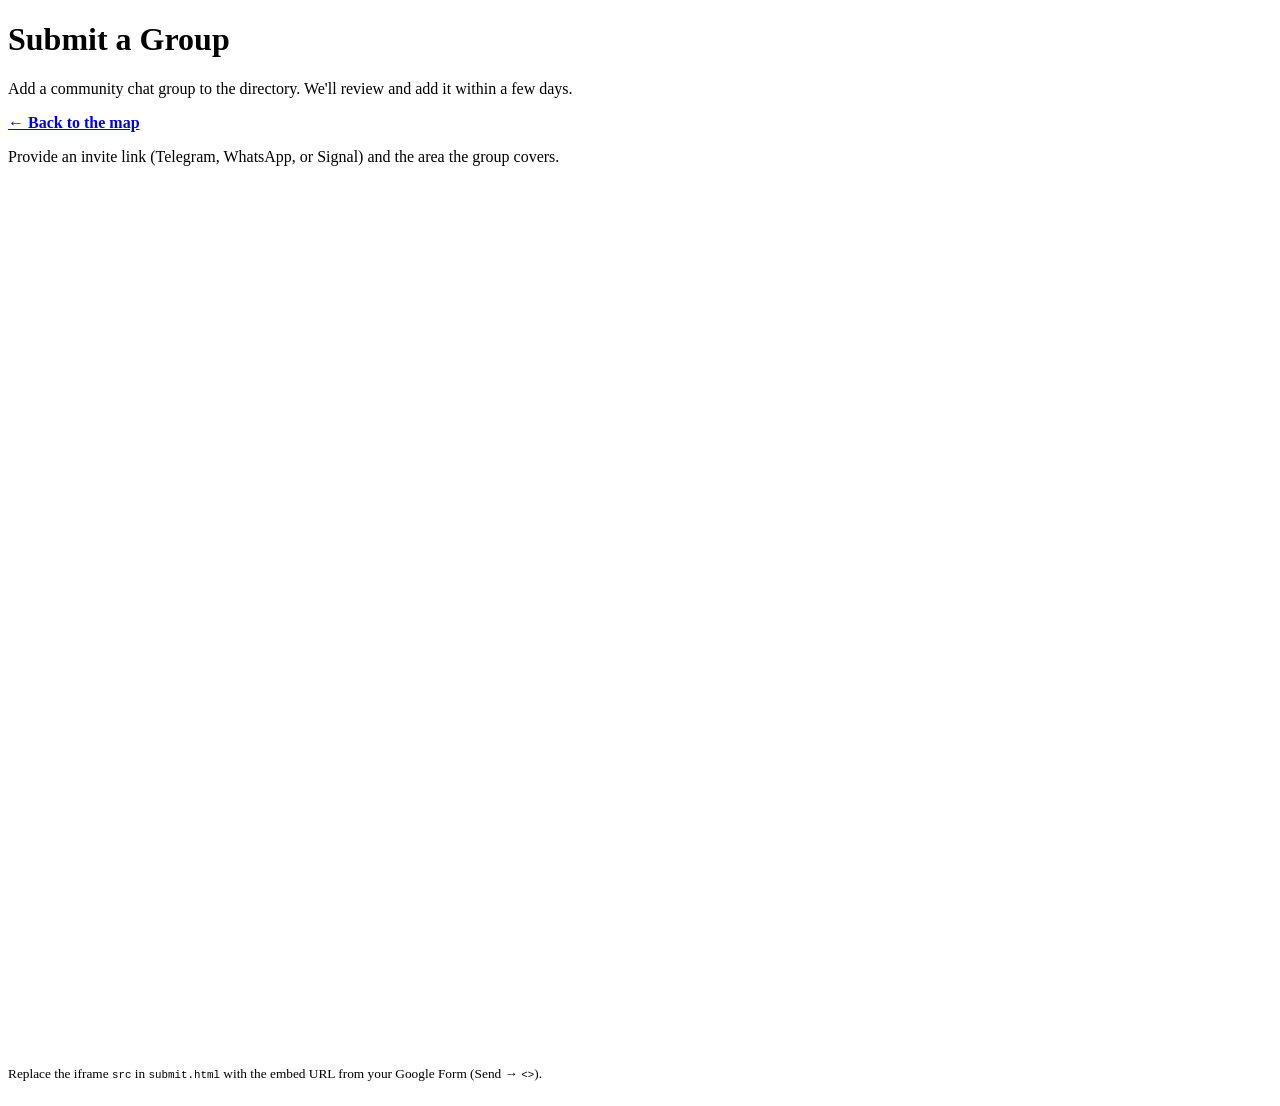
==== submit.html @ 35712289 "Initial commit: SharedPot static directory" ====
<!DOCTYPE html>
<html lang="en">
<head>
  <meta charset="UTF-8">
  <meta name="viewport" content="width=device-width, initial-scale=1.0">
  <title>Submit a Group · SharedPot</title>
  <link rel="stylesheet" href="https://cdn.simplecss.org/simple.min.css">
  <link rel="stylesheet" href="styles.css">
</head>
<body>
  <header>
    <h1>Submit a Group</h1>
    <p>Add a community chat group to the directory. We'll review and add it within a few days.</p>
    <nav><a href="index.html">&larr; Back to the map</a></nav>
  </header>

  <main>
    <p>Provide an invite link (Telegram, WhatsApp, or Signal) and the area the group covers.</p>
    <iframe
      src="https://docs.google.com/forms/d/e/REPLACE_WITH_YOUR_FORM_ID/viewform?embedded=true"
      width="100%"
      height="900"
      frameborder="0"
      title="Submit a community group">
      Loading&hellip;
    </iframe>
    <p><small>Replace the iframe <code>src</code> in <code>submit.html</code> with the embed URL from your Google Form (Send &rarr; <code>&lt;&gt;</code>).</small></p>
  </main>
</body>
</html>
---- styles.css ----
:root {
  --tg: #229ED9;
  --wa: #25D366;
  --sg: #3A76F0;
}

body { max-width: 1100px; }
header nav a { font-weight: 600; }

#controls {
  display: flex;
  flex-wrap: wrap;
  gap: 0.5rem;
  align-items: center;
  margin-bottom: 1rem;
}
#controls input[type="search"] { flex: 1 1 220px; }
#status {
  width: 100%;
  margin: 0;
  min-height: 1.2em;
  opacity: 0.75;
  font-size: 0.9rem;
}

main {
  display: grid;
  grid-template-columns: 1fr;
  gap: 1rem;
}
@media (min-width: 800px) {
  main { grid-template-columns: 3fr 2fr; }
}

#map {
  height: 60vh;
  min-height: 360px;
  border-radius: 0.5rem;
  z-index: 0;
}

#group-list {
  list-style: none;
  padding: 0;
  margin: 0;
  max-height: 60vh;
  overflow-y: auto;
  display: flex;
  flex-direction: column;
  gap: 0.5rem;
}
#group-list li {
  padding: 0.75rem;
  border: 1px solid var(--border, #ddd);
  border-radius: 0.5rem;
  background: var(--accent-bg, #fff);
  cursor: pointer;
  display: flex;
  flex-direction: column;
  gap: 0.4rem;
}
#group-list li:hover,
#group-list li.active {
  border-color: var(--accent, #1976d2);
}
#group-list li .row {
  display: flex;
  justify-content: space-between;
  align-items: baseline;
  gap: 0.5rem;
}
#group-list li h3 { margin: 0; font-size: 1rem; }
#group-list li p { margin: 0; font-size: 0.9rem; opacity: 0.85; }
#group-list li .distance { font-size: 0.8rem; opacity: 0.7; white-space: nowrap; }
#group-list li .address { font-size: 0.8rem; opacity: 0.7; }

.badge {
  display: inline-block;
  font-size: 0.75rem;
  font-weight: 600;
  color: white;
  padding: 0.1rem 0.5rem;
  border-radius: 999px;
  text-transform: capitalize;
}
.badge.telegram { background: var(--tg); }
.badge.whatsapp { background: var(--wa); }
.badge.signal { background: var(--sg); }

.join-link {
  align-self: flex-start;
  font-size: 0.85rem;
  font-weight: 600;
  text-decoration: none;
  padding: 0.3rem 0.6rem;
  border-radius: 0.25rem;
  background: var(--accent, #1976d2);
  color: white;
}
.join-link:hover { opacity: 0.9; }
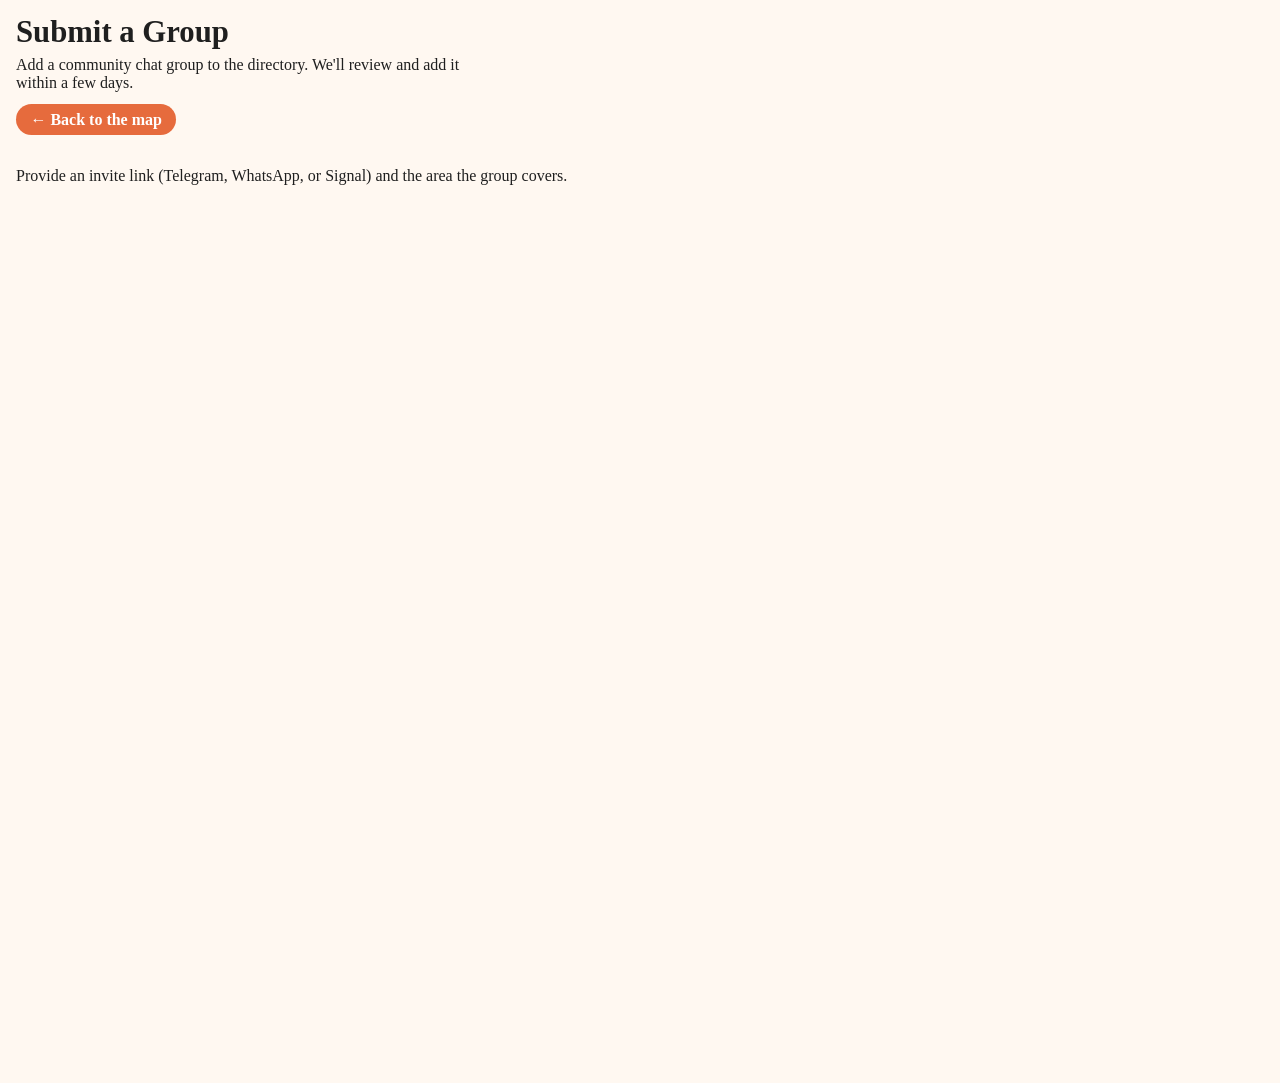
==== commit 9d48ad61: "Wire up real Google Form for cooking-circle submissions" ====
--- a/submit.html
+++ b/submit.html
@@ -17,14 +17,13 @@
   <main>
     <p>Provide an invite link (Telegram, WhatsApp, or Signal) and the area the group covers.</p>
     <iframe
-      src="https://docs.google.com/forms/d/e/REPLACE_WITH_YOUR_FORM_ID/viewform?embedded=true"
+      src="https://docs.google.com/forms/d/e/1FAIpQLSfvpKuAvuVtjuzcU0KqbaRiLXHX3wREl1qF2ppltDb4t96Xew/viewform?embedded=true"
       width="100%"
       height="900"
       frameborder="0"
-      title="Submit a community group">
+      title="Submit a cooking circle">
       Loading&hellip;
     </iframe>
-    <p><small>Replace the iframe <code>src</code> in <code>submit.html</code> with the embed URL from your Google Form (Send &rarr; <code>&lt;&gt;</code>).</small></p>
   </main>
 </body>
 </html>
--- a/styles.css
+++ b/styles.css
@@ -1,78 +1,219 @@
-:root {
+:root,
+:root[data-theme] {
+  color-scheme: light;
   --tg: #229ED9;
   --wa: #25D366;
   --sg: #3A76F0;
-}
-
-body { max-width: 1100px; }
-header nav a { font-weight: 600; }
+  --container: min(100% - 2rem, 1400px);
+  --accent: #E66B3D;
+  --accent-hover: #cf5a30;
+  --accent-text: #fff;
+  --cat-circle: #E66B3D;
+  --cat-pantry: #0EA5E9;
+  --cat-free-food: #16A34A;
+  --bg: #FFF8F1;
+  --text: #1f1f1f;
+  --text-light: #555;
+  --border: #ead8c7;
+  --accent-bg: #fff;
+  --card-bg: #fff;
+}
+
+html, body {
+  background: var(--bg);
+  color: var(--text);
+}
+
+body {
+  display: block;
+  max-width: 100%;
+  padding: 0;
+  margin: 0;
+  grid-template-columns: none;
+}
+
+/* Override Simple.css banner-style header */
+body > header {
+  background: transparent;
+  text-align: left;
+  padding: 1rem 0 0.5rem;
+  border: none;
+  width: var(--container);
+  margin: 0 auto;
+}
+body > header h1 {
+  margin: 0;
+  font-size: clamp(1.6rem, 2.4vw, 2.2rem);
+  line-height: 1.1;
+}
+body > header > p {
+  margin: 0.4rem 0 0.75rem;
+  max-width: 60ch;
+}
+body > header nav {
+  padding: 0;
+  margin: 0;
+  text-align: left;
+  background: transparent;
+  border: none;
+}
+body > header nav a {
+  display: inline-block;
+  padding: 0.4rem 0.9rem;
+  text-decoration: none;
+  font-weight: 600;
+  border-radius: 999px;
+  color: var(--accent-text);
+  background: var(--accent);
+  transition: background 0.15s ease;
+}
+body > header nav a:hover { background: var(--accent-hover); }
+
+#controls button {
+  background: var(--accent);
+  color: var(--accent-text);
+  border: none;
+  padding: 0.5rem 1rem;
+  border-radius: 999px;
+  font-weight: 600;
+  cursor: pointer;
+  transition: background 0.15s ease;
+}
+#controls button:hover { background: var(--accent-hover); }
+
+/* Kill Simple.css section borders/padding */
+body > section {
+  width: var(--container);
+  margin: 0.75rem auto;
+  padding: 0;
+  border: none;
+  background: transparent;
+}
+
+body > main {
+  width: var(--container);
+  margin: 0.5rem auto 2rem;
+  padding: 0;
+  display: grid;
+  grid-template-columns: 1fr;
+  gap: 1rem;
+  align-items: start;
+}
 
 #controls {
   display: flex;
   flex-wrap: wrap;
   gap: 0.5rem;
   align-items: center;
-  margin-bottom: 1rem;
-}
-#controls input[type="search"] { flex: 1 1 220px; }
+}
+#controls input[type="search"] {
+  flex: 1 1 240px;
+  min-width: 0;
+}
+#controls button,
+#controls select { flex: 0 0 auto; }
 #status {
+  flex-basis: 100%;
+  margin: 0.25rem 0 0;
+  min-height: 1.2em;
+  font-size: 0.9rem;
+  color: var(--text-light);
+}
+
+#group-list li .address,
+#group-list li .distance {
+  color: var(--text-light);
+}
+
+#map {
+  height: clamp(360px, 55vh, 600px);
   width: 100%;
-  margin: 0;
-  min-height: 1.2em;
-  opacity: 0.75;
-  font-size: 0.9rem;
-}
-
-main {
-  display: grid;
-  grid-template-columns: 1fr;
-  gap: 1rem;
-}
-@media (min-width: 800px) {
-  main { grid-template-columns: 3fr 2fr; }
-}
-
-#map {
-  height: 60vh;
-  min-height: 360px;
-  border-radius: 0.5rem;
+  border-radius: 0.6rem;
   z-index: 0;
-}
+  background: #aadaff;
+  border: 1px solid var(--border);
+  overflow: hidden;
+}
+.leaflet-container { background: #aadaff !important; }
 
 #group-list {
   list-style: none;
   padding: 0;
   margin: 0;
-  max-height: 60vh;
-  overflow-y: auto;
   display: flex;
   flex-direction: column;
   gap: 0.5rem;
 }
-#group-list li {
-  padding: 0.75rem;
-  border: 1px solid var(--border, #ddd);
-  border-radius: 0.5rem;
-  background: var(--accent-bg, #fff);
+
+@media (min-width: 960px) {
+  body > main { grid-template-columns: minmax(0, 3fr) minmax(320px, 2fr); }
+  #map {
+    position: sticky;
+    top: 1rem;
+    height: clamp(420px, calc(100vh - 2rem), 820px);
+  }
+}
+
+#group-list li.list-summary {
+  padding: 0.5rem 0.25rem;
+  border: none;
+  background: transparent;
+  cursor: default;
+  font-size: 0.85rem;
+  color: var(--text-light);
+  box-shadow: none;
+}
+
+#group-list li.list-more {
+  border: none;
+  background: transparent;
+  padding: 0.25rem;
+  box-shadow: none;
+}
+.load-more-btn {
+  width: 100%;
+  background: transparent;
+  color: var(--accent);
+  border: 1.5px solid var(--accent);
+  padding: 0.6rem 0.9rem;
+  border-radius: 999px;
+  font-weight: 600;
+  cursor: pointer;
+  transition: background 0.15s ease, color 0.15s ease;
+}
+.load-more-btn:hover {
+  background: var(--accent);
+  color: var(--accent-text);
+}
+
+#group-list li:not(.list-summary):not(.list-more) {
+  padding: 0.85rem 1rem;
+  border: 1px solid var(--border);
+  border-radius: 0.6rem;
+  background: var(--card-bg);
   cursor: pointer;
   display: flex;
   flex-direction: column;
   gap: 0.4rem;
+  box-shadow: 0 1px 2px rgba(0,0,0,0.04);
+  transition: border-color 0.15s ease, box-shadow 0.15s ease;
 }
 #group-list li:hover,
 #group-list li.active {
-  border-color: var(--accent, #1976d2);
+  border-color: var(--accent);
+  box-shadow: 0 2px 8px rgba(230,107,61,0.15);
 }
 #group-list li .row {
   display: flex;
   justify-content: space-between;
   align-items: baseline;
   gap: 0.5rem;
+  flex-wrap: wrap;
 }
 #group-list li h3 { margin: 0; font-size: 1rem; }
-#group-list li p { margin: 0; font-size: 0.9rem; opacity: 0.85; }
-#group-list li .distance { font-size: 0.8rem; opacity: 0.7; white-space: nowrap; }
-#group-list li .address { font-size: 0.8rem; opacity: 0.7; }
+#group-list li p { margin: 0; font-size: 0.9rem; }
+#group-list li .distance { font-size: 0.8rem; white-space: nowrap; }
+#group-list li .address { font-size: 0.8rem; }
 
 .badge {
   display: inline-block;
@@ -86,15 +227,134 @@
 .badge.telegram { background: var(--tg); }
 .badge.whatsapp { background: var(--wa); }
 .badge.signal { background: var(--sg); }
-
-.join-link {
+.badge.cat-circle { background: var(--cat-circle); }
+.badge.cat-pantry { background: var(--cat-pantry); }
+.badge.cat-free-food { background: var(--cat-free-food); }
+
+#category-filters {
+  width: var(--container);
+  margin: 0 auto 0.5rem;
+  padding: 0;
+  border: none;
+  display: flex;
+  flex-wrap: wrap;
+  gap: 0.4rem;
+}
+#category-filters legend.visually-hidden {
+  position: absolute;
+  width: 1px; height: 1px;
+  overflow: hidden;
+  clip: rect(0 0 0 0);
+}
+.chip {
+  display: inline-flex;
+  align-items: center;
+  gap: 0.4rem;
+  padding: 0.3rem 0.75rem;
+  border-radius: 999px;
+  border: 1.5px solid var(--border);
+  background: var(--card-bg);
+  color: var(--text);
+  font-size: 0.85rem;
+  font-weight: 600;
+  cursor: pointer;
+  user-select: none;
+  transition: background 0.15s ease, border-color 0.15s ease, color 0.15s ease;
+}
+.chip input { position: absolute; opacity: 0; pointer-events: none; }
+.chip::before {
+  content: "";
+  display: inline-block;
+  width: 0.7rem; height: 0.7rem;
+  border-radius: 50%;
+  background: currentColor;
+  opacity: 0.5;
+  transition: opacity 0.15s ease;
+}
+.chip--circle { color: var(--cat-circle); }
+.chip--pantry { color: var(--cat-pantry); }
+.chip--free-food { color: var(--cat-free-food); }
+.chip:has(input:checked) {
+  background: currentColor;
+  border-color: currentColor;
+}
+.chip:has(input:checked)::before { opacity: 1; background: white; }
+.chip:has(input:checked) span { color: white; }
+.chip span { color: var(--text); }
+.chip:focus-within { outline: 2px solid var(--accent); outline-offset: 2px; }
+
+.source-attribution,
+.precision-note {
+  font-size: 0.75rem;
+  color: var(--text-light);
+  margin: 0;
+}
+.source-attribution a { color: inherit; }
+.precision-note { font-style: italic; }
+
+.leaflet-marker-icon.cat-marker {
+  background: transparent;
+  border: none;
+}
+.cat-pin {
+  width: 22px;
+  height: 22px;
+  border-radius: 50%;
+  border: 3px solid white;
+  box-shadow: 0 1px 3px rgba(0,0,0,0.4);
+  transform: translate(-11px, -11px);
+}
+.cat-pin.cat-circle { background: var(--cat-circle); }
+.cat-pin.cat-pantry { background: var(--cat-pantry); }
+.cat-pin.cat-free-food { background: var(--cat-free-food); }
+
+.marker-cluster {
+  background: transparent;
+}
+.marker-cluster div {
+  color: white;
+  font-weight: 700;
+  border: 2px solid white;
+  box-shadow: 0 1px 3px rgba(0,0,0,0.25);
+}
+.marker-cluster span { line-height: 30px; }
+
+.marker-cluster.cluster-circle    { background: rgba(230, 107, 61, 0.25); }
+.marker-cluster.cluster-pantry    { background: rgba(14, 165, 233, 0.25); }
+.marker-cluster.cluster-free-food { background: rgba(22, 163, 74, 0.25); }
+.marker-cluster.cluster-mixed     { background: rgba(120, 120, 120, 0.30); }
+
+.marker-cluster.cluster-circle div    { background: var(--cat-circle); }
+.marker-cluster.cluster-pantry div    { background: var(--cat-pantry); }
+.marker-cluster.cluster-free-food div { background: var(--cat-free-food); }
+.marker-cluster.cluster-mixed div     { background: #555; }
+
+article.prose {
+  width: var(--container);
+  margin: 0.5rem auto 3rem;
+  padding: 0;
+  max-width: 70ch;
+}
+article.prose h2 { margin-top: 2rem; }
+article.prose p { line-height: 1.6; }
+article.prose ul { line-height: 1.6; }
+
+.join-link,
+.join-link:link,
+.join-link:visited,
+.join-link:hover,
+.join-link:focus,
+.join-link:active {
   align-self: flex-start;
+  display: inline-block;
   font-size: 0.85rem;
   font-weight: 600;
   text-decoration: none;
-  padding: 0.3rem 0.6rem;
-  border-radius: 0.25rem;
-  background: var(--accent, #1976d2);
-  color: white;
-}
-.join-link:hover { opacity: 0.9; }
+  padding: 0.35rem 0.85rem;
+  border-radius: 999px;
+  background: var(--accent);
+  color: var(--accent-text);
+  line-height: 1.3;
+  transition: background 0.15s ease;
+}
+.join-link:hover { background: var(--accent-hover); }
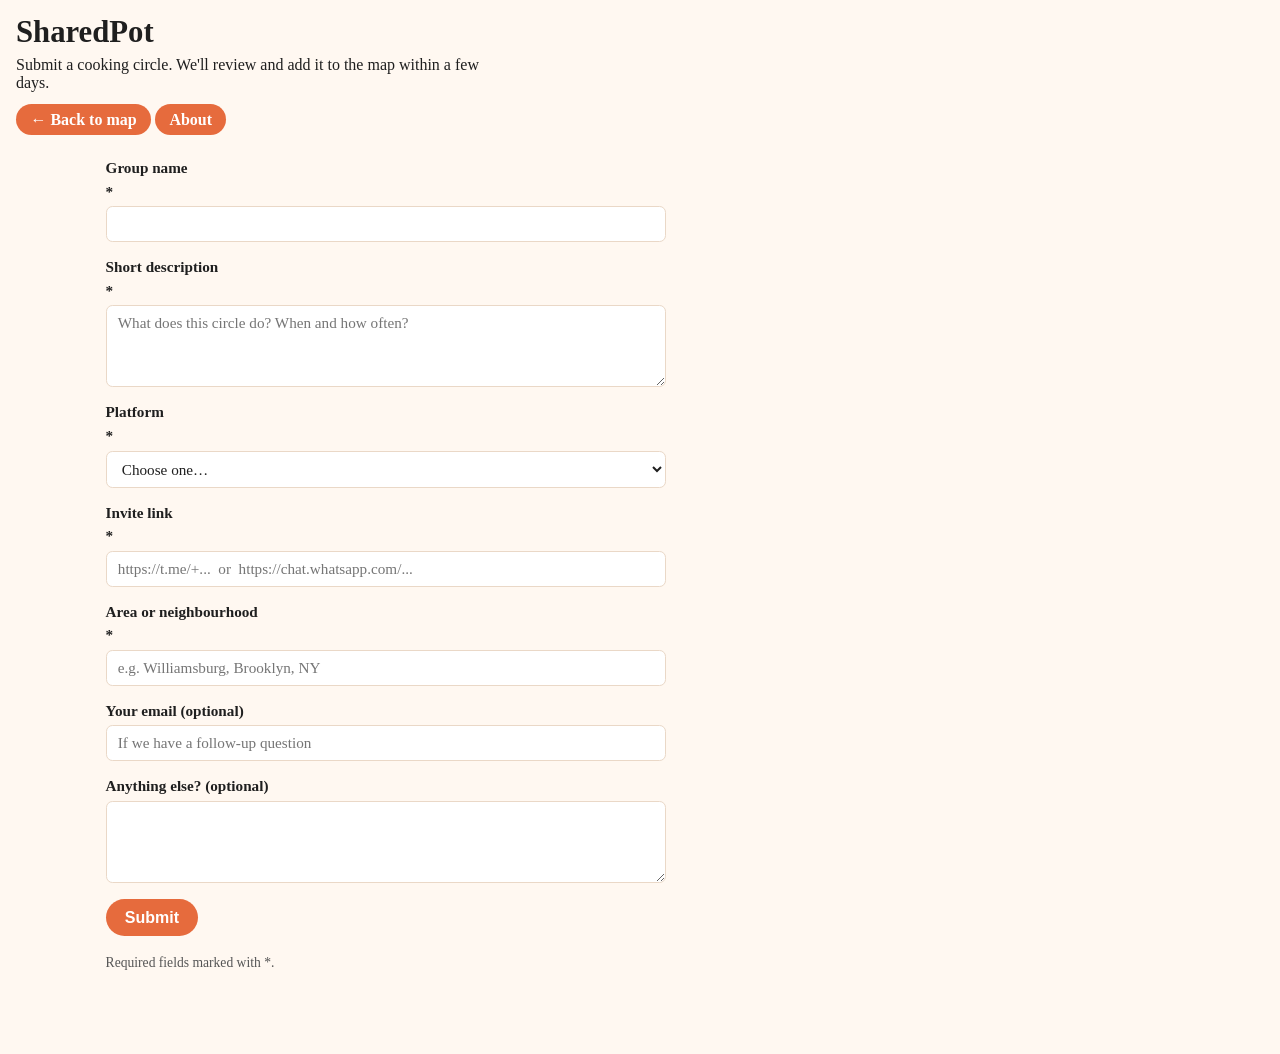
==== commit eef4440b: "Replace Google Form with native form posting to FormSubmit (no submitter signin) submit.html is now " ====
--- a/submit.html
+++ b/submit.html
@@ -3,27 +3,90 @@
 <head>
   <meta charset="UTF-8">
   <meta name="viewport" content="width=device-width, initial-scale=1.0">
-  <title>Submit a Group · SharedPot</title>
+  <title>Submit a cooking circle · SharedPot</title>
   <link rel="stylesheet" href="https://cdn.simplecss.org/simple.min.css">
   <link rel="stylesheet" href="styles.css">
 </head>
 <body>
   <header>
-    <h1>Submit a Group</h1>
-    <p>Add a community chat group to the directory. We'll review and add it within a few days.</p>
-    <nav><a href="index.html">&larr; Back to the map</a></nav>
+    <h1>SharedPot</h1>
+    <p>Submit a cooking circle. We'll review and add it to the map within a few days.</p>
+    <nav>
+      <a href="index.html">&larr; Back to map</a>
+      <a href="about.html">About</a>
+    </nav>
   </header>
 
   <main>
-    <p>Provide an invite link (Telegram, WhatsApp, or Signal) and the area the group covers.</p>
-    <iframe
-      src="https://docs.google.com/forms/d/e/1FAIpQLSfvpKuAvuVtjuzcU0KqbaRiLXHX3wREl1qF2ppltDb4t96Xew/viewform?embedded=true"
-      width="100%"
-      height="900"
-      frameborder="0"
-      title="Submit a cooking circle">
-      Loading&hellip;
-    </iframe>
+    <article class="prose" id="form-wrap">
+      <form
+        id="submit-form"
+        action="https://formsubmit.co/60cf1abc9a3ff6f829e46fa27cd9185a"
+        method="POST"
+      >
+        <!-- FormSubmit config -->
+        <input type="hidden" name="_subject" value="New SharedPot submission">
+        <input type="hidden" name="_template" value="table">
+        <input type="hidden" name="_captcha" value="false">
+        <input type="hidden" name="_next" value="https://sharedpot.github.io/submit.html?ok=1">
+        <!-- honeypot for bots; humans won't see/fill this -->
+        <input type="text" name="_honey" tabindex="-1" autocomplete="off" style="display:none">
+
+        <label for="group-name">Group name <span aria-hidden="true">*</span>
+          <input id="group-name" name="Group name" type="text" required maxlength="120">
+        </label>
+
+        <label for="description">Short description <span aria-hidden="true">*</span>
+          <textarea id="description" name="Description" required maxlength="280" rows="3"
+            placeholder="What does this circle do? When and how often?"></textarea>
+        </label>
+
+        <label for="platform">Platform <span aria-hidden="true">*</span>
+          <select id="platform" name="Platform" required>
+            <option value="">Choose one&hellip;</option>
+            <option>Telegram</option>
+            <option>WhatsApp</option>
+            <option>Signal</option>
+            <option>Other</option>
+          </select>
+        </label>
+
+        <label for="url">Invite link <span aria-hidden="true">*</span>
+          <input id="url" name="Invite link" type="url" required
+            placeholder="https://t.me/+...  or  https://chat.whatsapp.com/...">
+        </label>
+
+        <label for="area">Area or neighbourhood <span aria-hidden="true">*</span>
+          <input id="area" name="Area" type="text" required
+            placeholder="e.g. Williamsburg, Brooklyn, NY">
+        </label>
+
+        <label for="email">Your email (optional)
+          <input id="email" name="Submitter email" type="email"
+            placeholder="If we have a follow-up question">
+        </label>
+
+        <label for="notes">Anything else? (optional)
+          <textarea id="notes" name="Notes" rows="3"></textarea>
+        </label>
+
+        <button type="submit" class="submit-btn">Submit</button>
+        <p class="form-hint">Required fields marked with *.</p>
+      </form>
+    </article>
+
+    <article class="prose" id="thanks" hidden>
+      <h2>Thanks!</h2>
+      <p>Your submission landed. We'll review it and add it to the map within a few days.</p>
+      <p><a href="index.html">&larr; Back to map</a> &middot; <a href="submit.html">Submit another</a></p>
+    </article>
   </main>
+
+  <script>
+    if (new URLSearchParams(location.search).get("ok") === "1") {
+      document.getElementById("form-wrap").hidden = true;
+      document.getElementById("thanks").hidden = false;
+    }
+  </script>
 </body>
 </html>
--- a/styles.css
+++ b/styles.css
@@ -339,6 +339,60 @@
 article.prose p { line-height: 1.6; }
 article.prose ul { line-height: 1.6; }
 
+#submit-form {
+  display: flex;
+  flex-direction: column;
+  gap: 1rem;
+}
+#submit-form label {
+  display: flex;
+  flex-direction: column;
+  gap: 0.35rem;
+  font-weight: 600;
+  font-size: 0.95rem;
+}
+#submit-form input[type="text"],
+#submit-form input[type="email"],
+#submit-form input[type="url"],
+#submit-form select,
+#submit-form textarea {
+  font: inherit;
+  font-weight: 400;
+  padding: 0.5rem 0.7rem;
+  border: 1px solid var(--border);
+  border-radius: 0.4rem;
+  background: var(--card-bg);
+  color: var(--text);
+}
+#submit-form input:focus,
+#submit-form select:focus,
+#submit-form textarea:focus {
+  outline: 2px solid var(--accent);
+  outline-offset: 1px;
+  border-color: var(--accent);
+}
+#submit-form textarea { resize: vertical; min-height: 4rem; }
+
+.submit-btn {
+  align-self: flex-start;
+  background: var(--accent);
+  color: var(--accent-text);
+  border: none;
+  padding: 0.6rem 1.2rem;
+  border-radius: 999px;
+  font-weight: 600;
+  font-size: 1rem;
+  cursor: pointer;
+  transition: background 0.15s ease;
+}
+.submit-btn:hover { background: var(--accent-hover); }
+
+.form-hint {
+  font-size: 0.85rem;
+  color: var(--text-light);
+  margin: 0;
+}
+
 .join-link,
 .join-link:link,
 .join-link:visited,
